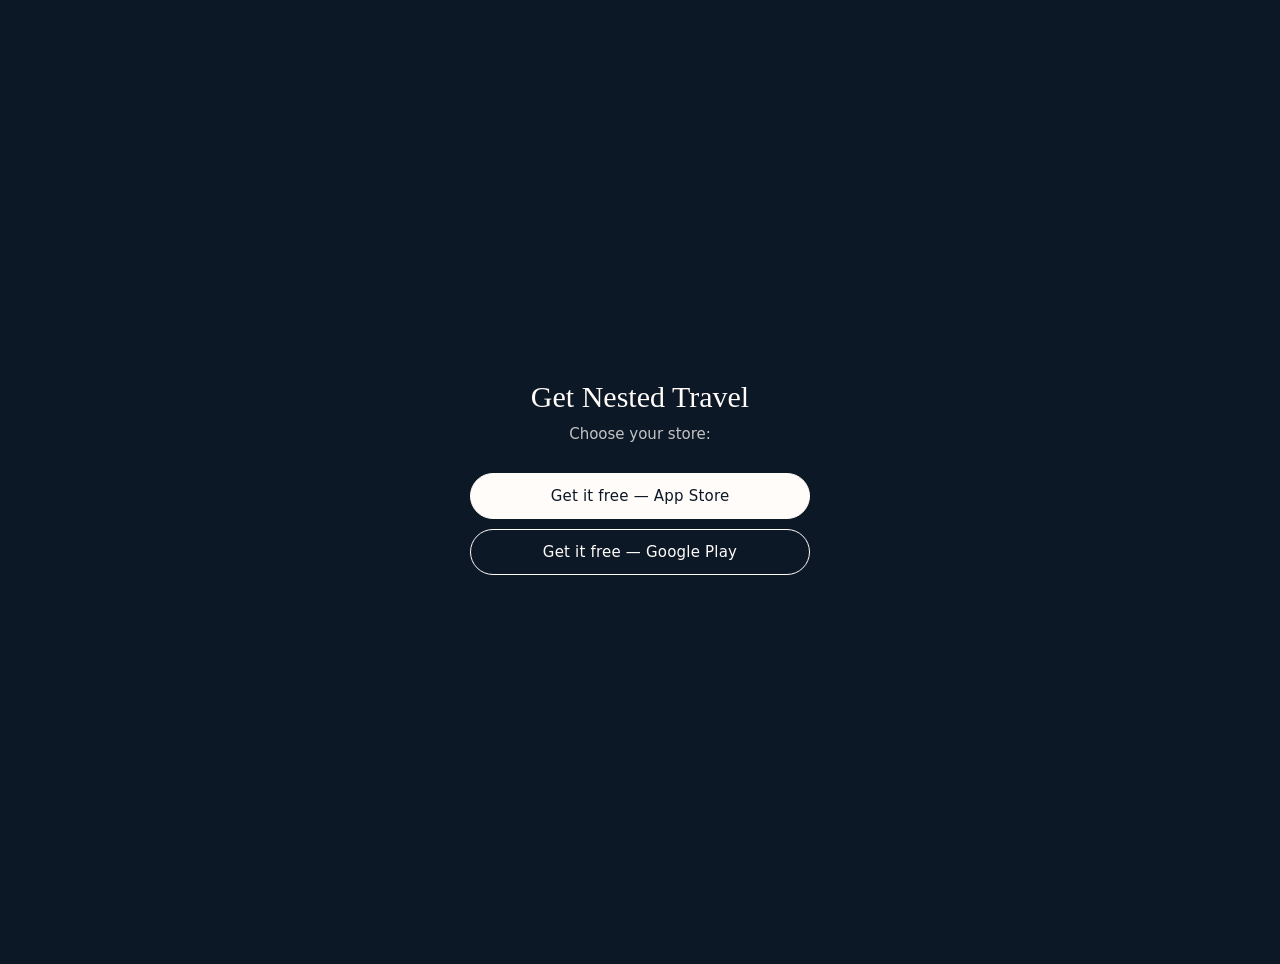
==== get/index.html @ 09fb706d "One link that goes straight to the store A post says "link in bio", the bio pointed at the site, and" ====
<!DOCTYPE html>
<html lang="en">
<head>
<meta charset="utf-8">
<meta name="viewport" content="width=device-width, initial-scale=1">
<meta name="robots" content="noindex">
<title>Nested Travel — Get the app</title>
<!--
  One link that goes straight to the right store.

  Why this exists: a post says "link in bio", the bio pointed at the site, and
  the site asked for a SECOND tap to reach a store. Over 2026-08-22..09-04
  Instagram sent 283 visitors to the site and 11 of them reached a store — the
  hop cost ~96% of the people who did exactly what the post asked.

  Two rules here, both load-bearing:
   1. Nothing blocks the redirect. The Mixpanel SDK is an ESM import off a CDN;
      waiting for it would trade one hop for another. We post one beacon to
      Mixpanel's HTTP endpoint and forward in the same tick.
   2. It still works with no JS. The two store links below are real anchors, so
      a blocked script degrades to a chooser rather than a dead end.

  Usage: /get?src=ig_bio  — src flows into Apple's `ct` and Play's `referrer`
  so App Store Connect and Play Console can tell your posts apart.
-->
<style>
  :root { color-scheme: light; }
  body { margin:0; min-height:100svh; display:flex; align-items:center; justify-content:center;
         background:#0D1826; color:#FFFCFA; text-align:center;
         font-family:'Lato',system-ui,-apple-system,sans-serif; padding:32px; }
  .wrap { max-width:340px; width:100%; }
  h1 { font-family:'Cormorant Garamond',Georgia,serif; font-weight:300; font-size:30px;
       line-height:1.2; margin:0 0 8px; }
  p { font-size:15px; line-height:1.5; opacity:.75; margin:0 0 28px; }
  a.cta { display:block; padding:13px 24px; min-height:44px; box-sizing:border-box;
          border-radius:999px; text-decoration:none; font-size:15px; letter-spacing:.2px;
          border:1px solid #FFFCFA; margin-bottom:10px; }
  a.solid { background:#FFFCFA; color:#0D1826; }
  a.fill  { color:#FFFCFA; }
</style>
</head>
<body>
  <div class="wrap">
    <h1>Get Nested Travel</h1>
    <p>Taking you to your app store&hellip;</p>
    <a class="cta solid" id="ios"     href="https://apps.apple.com/app/apple-store/id6758023174?pt=128414920&amp;ct=get&amp;mt=8">Get it free &mdash; App Store</a>
    <a class="cta fill"  id="android" href="https://play.google.com/store/apps/details?id=com.nestedtravel.app&amp;referrer=utm_source%3Dnestedtravel.com%26utm_medium%3Dshortlink%26utm_campaign%3Dget">Get it free &mdash; Google Play</a>
  </div>
<script>
(function () {
  var TOKEN = '1ff8234e791a39eab221d72771b654a0';
  var APPLE_ID = '6758023174', APPLE_PT = '128414920';
  var PLAY_PKG = 'com.nestedtravel.app';
  var LIVE_HOSTS = ['nestedtravel.com', 'www.nestedtravel.com'];

  /* Apple caps `ct` at 40 chars; keep both stores on the same tag so the two
     consoles can be read side by side. */
  function cleanSrc(raw) {
    return (raw || 'direct').replace(/[^A-Za-z0-9_-]/g, '').slice(0, 40) || 'direct';
  }

  /* iPadOS 13+ reports a Mac UA in desktop-mode Safari; touch points is the
     only reliable tell. Exposed for testing — see __ntTarget below. */
  function platformOf(ua, maxTouchPoints) {
    if (/android/i.test(ua)) return 'android';
    if (/iphone|ipad|ipod/i.test(ua)) return 'ios';
    if (/macintosh/i.test(ua) && maxTouchPoints > 1) return 'ios';
    return 'other';
  }

  function storeUrl(platform, src) {
    if (platform === 'ios') {
      return 'https://apps.apple.com/app/apple-store/id' + APPLE_ID +
             '?pt=' + APPLE_PT + '&ct=' + encodeURIComponent(src) + '&mt=8';
    }
    if (platform === 'android') {
      var ref = encodeURIComponent(
        'utm_source=nestedtravel.com&utm_medium=shortlink&utm_campaign=' + src);
      return 'https://play.google.com/store/apps/details?id=' + PLAY_PKG + '&referrer=' + ref;
    }
    return null;
  }

  window.__ntTarget = function (ua, touch, src) {
    var p = platformOf(ua, touch);
    return { platform: p, url: storeUrl(p, cleanSrc(src)) };
  };

  var params = new URLSearchParams(location.search);
  var src = cleanSrc(params.get('src'));
  var platform = platformOf(navigator.userAgent, navigator.maxTouchPoints);
  var url = storeUrl(platform, src);

  /* Keep the visible links in step with the tag, so the no-JS/desktop chooser
     is attributed too rather than reporting a bare 'get'. */
  var ios = document.getElementById('ios'), and = document.getElementById('android');
  if (ios) ios.href = storeUrl('ios', src);
  if (and) and.href = storeUrl('android', src);
  if (!url) document.querySelector('p').textContent = 'Choose your store:';

  /* Only the live site reports — mirrors assets/analytics.js so local preview
     never lands in the production project. */
  if (LIVE_HOSTS.indexOf(location.hostname) === -1) { if (url) location.replace(url); return; }

  /* Reuse the site's Mixpanel identity when the visitor already has one, so a
     person who browsed the site and later used this link is one user, not two. */
  function distinctId() {
    try {
      var raw = localStorage.getItem('mp_' + TOKEN + '_web');
      var id = raw && JSON.parse(raw).distinct_id;
      if (id) return id;
      var own = localStorage.getItem('nt_get_did');
      if (own) return own;
      var made = '$device:' + (crypto.randomUUID ? crypto.randomUUID()
                 : String(Date.now()) + Math.random().toString(16).slice(2));
      localStorage.setItem('nt_get_did', made);
      return made;
    } catch (e) { return '$device:nostorage'; }
  }

  /* One beacon, both events, then go. `Web: Page View` gives the denominator —
     without it a failed redirect is invisible. sendBeacon survives the
     navigation; the img fallback covers browsers that block it. */
  try {
    var common = {
      token: TOKEN, distinct_id: distinctId(), src: src, page: 'Get',
      platform: 'web', surface: 'marketing-site',
      referrer: document.referrer || 'direct',
      utm_source: params.get('utm_source') || undefined,
      utm_medium: params.get('utm_medium') || undefined,
      utm_campaign: params.get('utm_campaign') || undefined
    };
    function merge(extra) {
      var o = {}, k;
      for (k in common) if (common[k] !== undefined) o[k] = common[k];
      for (k in extra) o[k] = extra[k];
      return o;
    }
    var batch = [
      { event: 'Web: Page View', properties: merge({ path: location.pathname }) }
    ];
    if (url) {
      batch.push({ event: 'Web: Store Click', properties: merge({
        store: platform === 'ios' ? 'App Store' : 'Google Play',
        placement: 'get_redirect',
        label: 'shortlink'
      })});
    }
    var payload = btoa(unescape(encodeURIComponent(JSON.stringify(batch))));
    var endpoint = 'https://api-js.mixpanel.com/track/?ip=0';
    var sent = false;
    if (navigator.sendBeacon) {
      var fd = new FormData(); fd.append('data', payload);
      sent = navigator.sendBeacon(endpoint, fd);
    }
    if (!sent) { new Image().src = endpoint + '&data=' + encodeURIComponent(payload); }
  } catch (e) { /* never let measurement block the redirect */ }

  if (url) location.replace(url);
})();
</script>
</body>
</html>
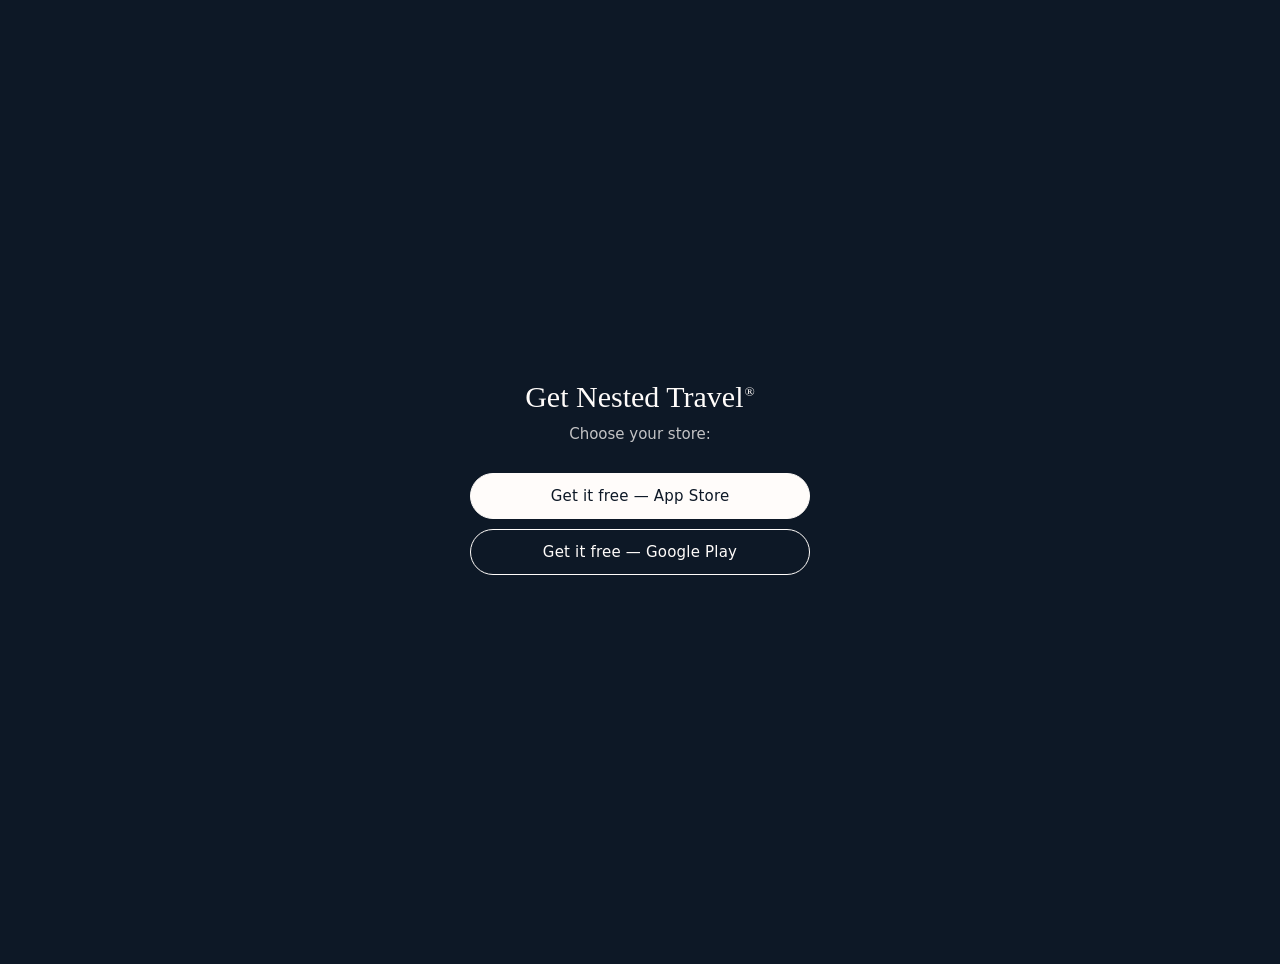
==== commit 7b26d479: "Show the registered mark on NESTED TRAVEL; minimum age 13 NESTED TRAVEL registered with the USPTO on" ====
--- a/get/index.html
+++ b/get/index.html
@@ -41,7 +41,7 @@
 </head>
 <body>
   <div class="wrap">
-    <h1>Get Nested Travel</h1>
+    <h1>Get Nested Travel<sup style="font-size:.45em;line-height:0;letter-spacing:0;font-weight:400;margin-left:1px">&reg;</sup></h1>
     <p>Taking you to your app store&hellip;</p>
     <a class="cta solid" id="ios"     href="https://apps.apple.com/app/apple-store/id6758023174?pt=128414920&amp;ct=get&amp;mt=8">Get it free &mdash; App Store</a>
     <a class="cta fill"  id="android" href="https://play.google.com/store/apps/details?id=com.nestedtravel.app&amp;referrer=utm_source%3Dnestedtravel.com%26utm_medium%3Dshortlink%26utm_campaign%3Dget">Get it free &mdash; Google Play</a>
@@ -66,6 +66,38 @@
     if (/iphone|ipad|ipod/i.test(ua)) return 'ios';
     if (/macintosh/i.test(ua) && maxTouchPoints > 1) return 'ios';
     return 'other';
+  }
+
+  /* Device detail. The site's pages get this free from the Mixpanel SDK, but
+     this page never loads the SDK (it would delay the redirect), so nothing was
+     stamped and every /get event landed with no $os at all — you could only
+     infer the platform from which store it forwarded to. Set them by hand,
+     using the same property names the SDK uses so /get rows sit alongside the
+     rest of the site's data. */
+  function browserOf(ua) {
+    if (/Instagram/i.test(ua)) return 'Instagram In-App';
+    if (/BytedanceWebview|musical_ly|TikTok/i.test(ua)) return 'TikTok In-App';
+    if (/FBAN|FBAV/i.test(ua)) return 'Facebook In-App';
+    if (/CriOS/i.test(ua)) return 'Chrome iOS';
+    if (/EdgiOS|Edg\//i.test(ua)) return 'Edge';
+    if (/FxiOS|Firefox/i.test(ua)) return 'Firefox';
+    if (/Chrome/i.test(ua)) return 'Chrome';
+    if (/Safari/i.test(ua)) return 'Safari';
+    return 'Other';
+  }
+  function osOf(platform, ua) {
+    if (platform === 'ios') return 'iOS';
+    if (platform === 'android') return 'Android';
+    if (/Windows/i.test(ua)) return 'Windows';
+    if (/Mac OS X/i.test(ua)) return 'Mac OS X';
+    if (/Linux/i.test(ua)) return 'Linux';
+    return 'Other';
+  }
+  function deviceOf(platform, ua) {
+    if (/iPad/i.test(ua)) return 'iPad';
+    if (platform === 'ios') return 'iPhone';
+    if (platform === 'android') return 'Android';
+    return 'desktop';
   }
 
   function storeUrl(platform, src) {
@@ -122,10 +154,26 @@
      without it a failed redirect is invisible. sendBeacon survives the
      navigation; the img fallback covers browsers that block it. */
   try {
+    var ua = navigator.userAgent || '';
+    /* One id per page load; each event appends its own suffix below. Mixpanel
+       dedupes on $insert_id, so a beacon delivered twice is stored once. */
+    var loadId = 'get-' + (crypto.randomUUID ? crypto.randomUUID()
+                  : String(Date.now()) + Math.random().toString(16).slice(2));
     var common = {
       token: TOKEN, distinct_id: distinctId(), src: src, page: 'Get',
       platform: 'web', surface: 'marketing-site',
       referrer: document.referrer || 'direct',
+      /* Send the tap time. Without it Mixpanel stamps arrival time, and an
+         in-app browser that suspends and flushes its queued beacons together
+         lands them all on one second — which is exactly what happened on
+         2026-09-05, 15 events sharing a timestamp. Seconds, per the /track
+         contract. */
+      time: Math.floor(Date.now() / 1000),
+      $os: osOf(platform, ua),
+      $browser: browserOf(ua),
+      $device: deviceOf(platform, ua),
+      $screen_width: (screen && screen.width) || undefined,
+      $screen_height: (screen && screen.height) || undefined,
       utm_source: params.get('utm_source') || undefined,
       utm_medium: params.get('utm_medium') || undefined,
       utm_campaign: params.get('utm_campaign') || undefined
@@ -137,26 +185,66 @@
       return o;
     }
     var batch = [
-      { event: 'Web: Page View', properties: merge({ path: location.pathname }) }
+      { event: 'Web: Page View', properties: merge({
+        path: location.pathname, $insert_id: loadId + '-pv' }) }
     ];
     if (url) {
       batch.push({ event: 'Web: Store Click', properties: merge({
         store: platform === 'ios' ? 'App Store' : 'Google Play',
         placement: 'get_redirect',
-        label: 'shortlink'
+        label: 'shortlink',
+        $insert_id: loadId + '-sc'
       })});
     }
     var payload = btoa(unescape(encodeURIComponent(JSON.stringify(batch))));
     var endpoint = 'https://api-js.mixpanel.com/track/?ip=0';
+    var body = 'data=' + encodeURIComponent(payload);
+
+    /* Send a Blob carrying the urlencoded content type, NOT a FormData.
+       sendBeacon(url, FormData) posts multipart/form-data, which this endpoint
+       rejects — it answers HTTP 200 with a body of "0", and a beacon cannot
+       read a response, so the failure is completely silent. Verified against
+       the live host 2026-09-04: multipart -> status 0, urlencoded -> status 1.
+       application/x-www-form-urlencoded is CORS-safelisted, so no preflight. */
     var sent = false;
     if (navigator.sendBeacon) {
-      var fd = new FormData(); fd.append('data', payload);
-      sent = navigator.sendBeacon(endpoint, fd);
+      sent = navigator.sendBeacon(endpoint,
+        new Blob([body], { type: 'application/x-www-form-urlencoded' }));
     }
     if (!sent) { new Image().src = endpoint + '&data=' + encodeURIComponent(payload); }
   } catch (e) { /* never let measurement block the redirect */ }
 
-  if (url) location.replace(url);
+  /* ChatGPT ads: OpenAI appends `oppref` to the ad's landing URL. Report the
+     store click to its Conversions API through our edge function (the key
+     can't live in a page, and the OpenAI pixel would delay the redirect).
+     Only ad clicks carry an oppref, so IG/TikTok traffic never sends this.
+     text/plain is CORS-safelisted — no preflight, so the beacon survives the
+     navigation. The event id matches Mixpanel's Store Click insert id. */
+  var oppref = params.get('oppref');
+  function reportAdClick() {
+    if (!oppref) return;
+    try {
+      var adBody = JSON.stringify({
+        event_id: (typeof loadId === 'string' ? loadId : 'get-' + Date.now()) + '-sc',
+        oppref: oppref,
+        source_url: location.href,
+        timestamp_ms: Date.now()
+      });
+      navigator.sendBeacon && navigator.sendBeacon(
+        'https://paunolxlafszdjvijgcn.supabase.co/functions/v1/openai-ads-forward',
+        new Blob([adBody], { type: 'text/plain' }));
+    } catch (e) { /* never let measurement block the redirect */ }
+  }
+
+  if (url) { reportAdClick(); location.replace(url); return; }
+
+  /* Desktop: no auto-redirect, so the conversion is the tap on a store button. */
+  var reported = false;
+  [ios, and].forEach(function (a) {
+    if (a) a.addEventListener('click', function () {
+      if (!reported) { reported = true; reportAdClick(); }
+    });
+  });
 })();
 </script>
 </body>
